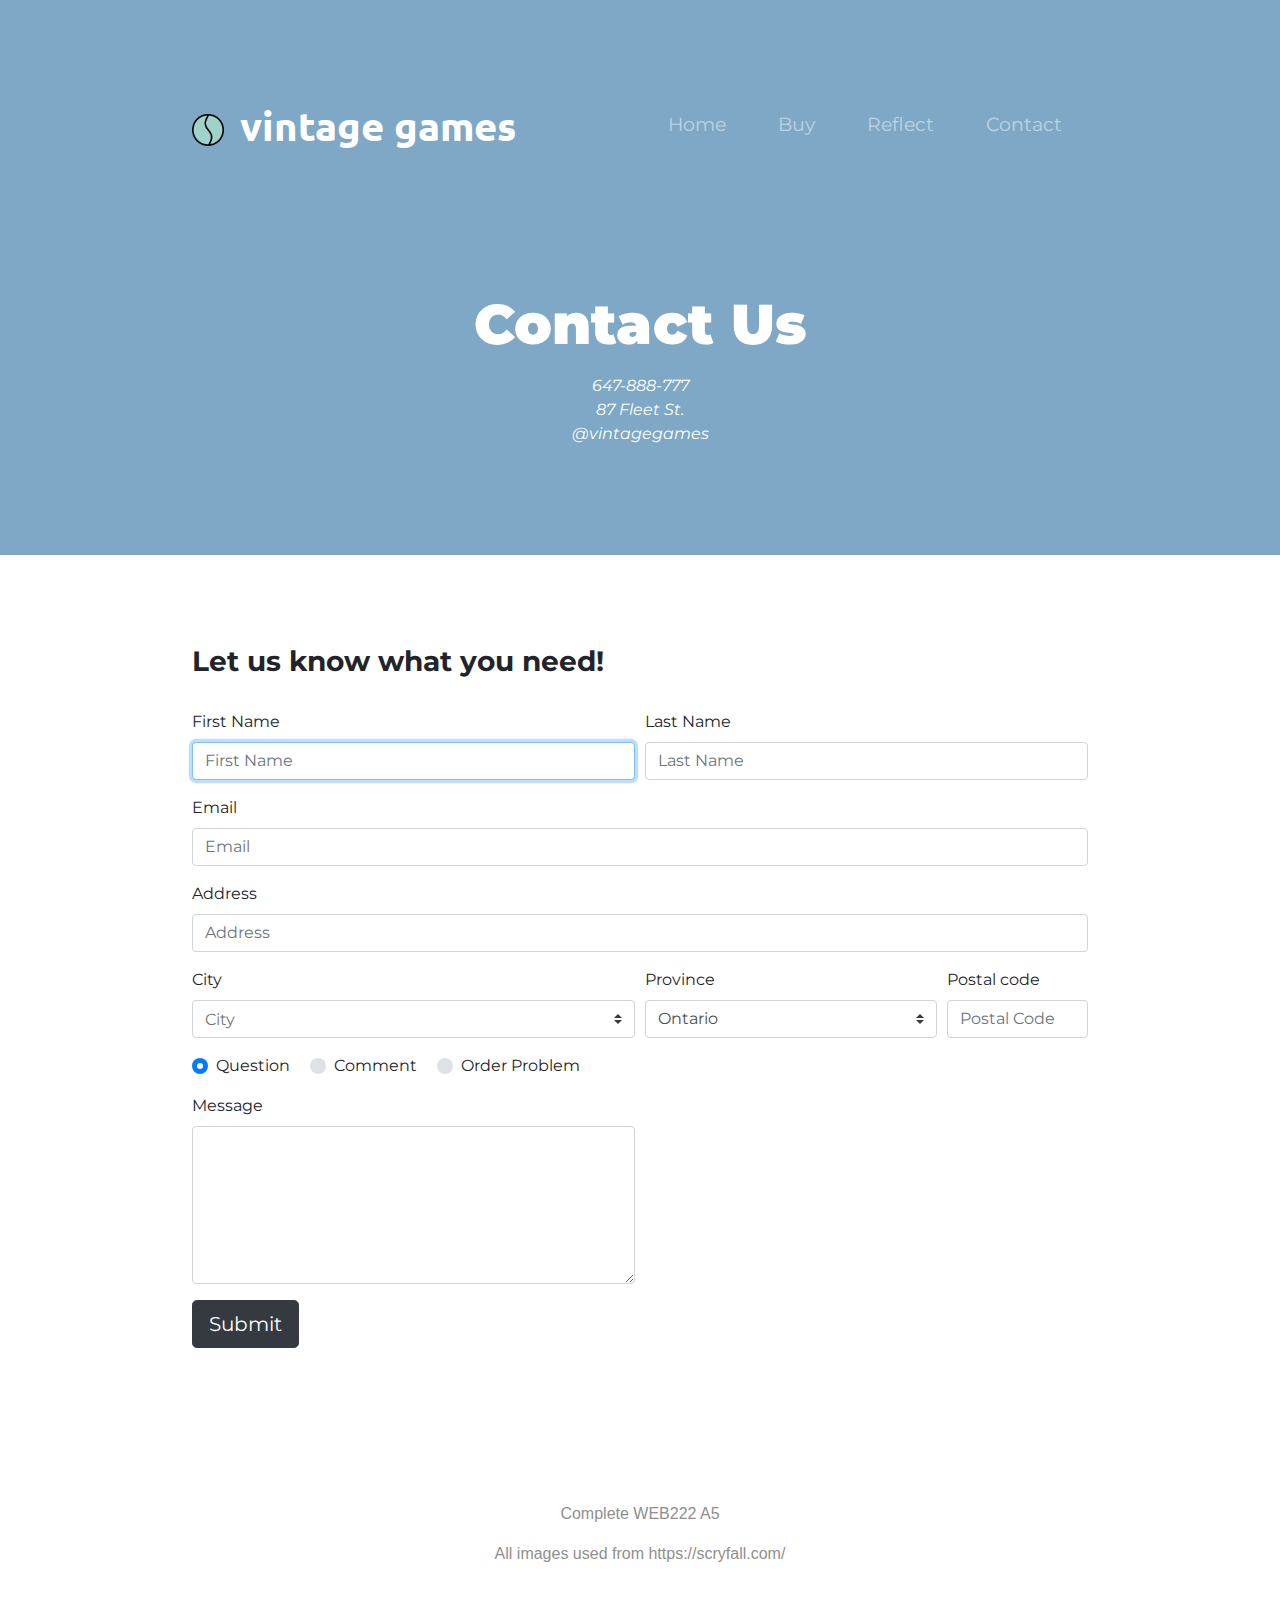
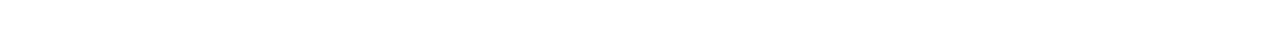
==== contact.html @ 032b77f7 "Added final assignment files." ====
<!-- This file houses the form to accept user input -->
<!DOCTYPE html>
<!--[if lt IE 7]>      <html class="no-js lt-ie9 lt-ie8 lt-ie7"> <![endif]-->
<!--[if IE 7]>         <html class="no-js lt-ie9 lt-ie8"> <![endif]-->
<!--[if IE 8]>         <html class="no-js lt-ie9"> <![endif]-->
<!--[if gt IE 8]><!--> <html class="no-js"> <!--<![endif]-->
    <head>
        <meta charset="utf-8">
        <meta http-equiv="X-UA-Compatible" content="IE=edge">
        <title>vintage games</title>
        <meta name="description" content="">
        <meta name="viewport" content="width=device-width, initial-scale=1">
        
    <!-- External CSS Libraries - Bootstrap Scripts (For stylistic purposes) -->
    <script src="https://code.jquery.com/jquery-3.3.1.slim.min.js" integrity="sha384-q8i/X+965DzO0rT7abK41JStQIAqVgRVzpbzo5smXKp4YfRvH+8abtTE1Pi6jizo" crossorigin="anonymous"></script>
    <script src="https://cdnjs.cloudflare.com/ajax/libs/popper.js/1.14.7/umd/popper.min.js" integrity="sha384-UO2eT0CpHqdSJQ6hJty5KVphtPhzWj9WO1clHTMGa3JDZwrnQq4sF86dIHNDz0W1" crossorigin="anonymous"></script>
    <script src="https://stackpath.bootstrapcdn.com/bootstrap/4.3.1/js/bootstrap.min.js" integrity="sha384-JjSmVgyd0p3pXB1rRibZUAYoIIy6OrQ6VrjIEaFf/nJGzIxFDsf4x0xIM+B07jRM" crossorigin="anonymous"></script>

    <!-- JS File -->
    <script src="js/contact.js" type="text/javascript"></script>

    <!-- Google Fonts -->
    <link href="https://fonts.googleapis.com/css?family=Montserrat:100,400,700,900|Ubuntu" rel="stylesheet">

    <!-- CSS Style Sheets -->
    <link rel="stylesheet" href="https://maxcdn.bootstrapcdn.com/bootstrap/4.0.0/css/bootstrap.min.css" integrity="sha384-Gn5384xqQ1aoWXA+058RXPxPg6fy4IWvTNh0E263XmFcJlSAwiGgFAW/dAiS6JXm" crossorigin="anonymous">
    <link rel="stylesheet" href="css/styles.css" />

    <!-- Font Awesome -->
    <link rel="stylesheet" href="https://use.fontawesome.com/releases/v5.8.1/css/all.css" integrity="sha384-50oBUHEmvpQ+1lW4y57PTFmhCaXp0ML5d60M1M7uH2+nqUivzIebhndOJK28anvf" crossorigin="anonymous">
    </head>
    <body>
        <section class="colored-section" id="title">

            <div class="container-fluid">
        
              <!-- Nav Bar -->
              <nav class="navbar navbar-expand-lg navbar-dark">
        
                <a class="navbar-brand" href=""><img src="images/store-logo.png" alt="store logo" style="width: 2rem; height: 2rem; margin-right: 1rem;">vintage games</a>
        
                <button class="navbar-toggler" type="button" data-toggle="collapse" data-target="#navbarTogglerDemo02">
                  <span class="navbar-toggler-icon"></span>
                </button>
        
                <div class="collapse navbar-collapse" id="navbarTogglerDemo02">
        
                  <ul class="navbar-nav ml-auto">
                    <li class="nav-item">
                      <a class="nav-link" href="index.html">Home</a>
                    </li>
                    <li class="nav-item">
                      <a class="nav-link" href="index.html">Buy</a>
                    </li>
                    <li class="nav-item">
                        <a class="nav-link" href="reflect.html">Reflect</a>
                      </li>
                    <li class="nav-item">
                      <a class="nav-link" href="contact.html">Contact</a>
                    </li>
                </ul>
        
                </div>
              </nav>
        
              <!-- Title -->
        
              <div class="contact-row">
        
                <div class="col-lg-12">
                  <h1>Contact Us</h1>
                  <i class="fas fa-phone"> 647-888-777</i><br>
                  <i class="fas fa-location-arrow"> 87 Fleet St.</i><br>
                  <i class="fab fa-instagram"> @vintagegames</i>
                </div>
              </div>
        
        </section>

        <!-- Form: user input and validation -->

        <section id="form">
            <div class="container-contact">
                <h3>Let us know what you need!</h2><br>

                    <form action="https://httpbin.org/post" method="POST" id="contact-form" novalidate>
                        <!-- Row #1 -->
                        <div class="form-row">
                          <!-- First Name -->
                          <div class="form-group col-md-6">
                            <label for="fname">First Name</label>
                            <input 
                            placeholder="First Name"
                            id="fname"
                            class="form-control"
                            name="fname"
                            autocomplete="given-name"
                            type="text"
                            autofocus
                            tabindex="1"
                            required
                            >
                            <!-- Message appears for invalid/empty boxes -->
                            <div class="invalid-feedback">Enter your first name.</div>
                          </div>

                          <!-- Last Name -->
                          <div class="form-group col-md-6">
                            <label for="lname">Last Name</label>
                            <input 
                            placeholder="Last Name"
                            id="lname"
                            class="form-control"
                            name="lname"
                            type="text"
                            tabindex="2"
                            required
                            >
                            <div class="invalid-feedback">Enter your last name.</div>
                          </div>
                        </div>

                        <!-- Row #2 -->
                        <div class="form-group">
                          <!-- Email -->
                          <label for="email">Email</label>
                          <input 
                          placeholder="Email"
                          id="email"
                          class="form-control" 
                          name="email"
                          autocomplete="email"
                          type="email" 
                          tabindex="3"
                          required
                          >
                          <div class="invalid-feedback">Enter your email (i.e johndoe@email.com).</div>
                        </div>

                        <!-- Row #3 -->
                        <div class="form-group">
                          <!-- Address -->
                          <label for="address">Address</label>
                          <input
                          placeholder="Address"
                          id="address"
                          name="address"
                          class="form-control"
                          autocomplete="street-address"
                          type="text" 
                          tabindex="4"
                          required
                          >
                          <div class="invalid-feedback">Enter your address.</div>
                        </div>
                        <div class="form-row">
                          <div class="form-group col-md-6">
                            <!-- City -->
                            <label for="city">City</label>
                            <input
                            id="CityInfo"
                            class="custom-select"
                            type="text"
                            list="cityList"
                            name="CityInfo"
                            placeholder="City"
                            tabindex="5"
                            required
                            >
                            <!-- Data list for popular cities in canada -->
                            <datalist id="cityList">
                              <option value="Toronto"></option>
                              <option value="Whitehorse"></option>
                              <option value="Regina"></option>
                              <option value="Victoria"></option>
                              <option value="Calgary"></option>
                              <option value="Ottawa"></option>
                              <option value="Edmonton"></option>
                              <option value="Saskatoon"></option>
                              <option value="St. John's"></option>
                              <option value="Niagara Falls"></option>
                              <option value="Halifax"></option>
                              <option value="London"></option>
                              <option value="Vancouver "></option>
                              <option value="Quebec City"></option>
                              <option value="Montreal"></option>
                              <option value="Winnipeg"></option>
                            </datalist>
                            <div class="invalid-feedback">Enter your city.</div>
                          </div>
                          <div class="form-group col-md-4">
                            <!-- Province -->
                            <label for="Province">Province</label>
                            <select 
                            id="Province" 
                            class="custom-select"
                            name="Province"
                            tabindex="6"
                            >
                            <option selected>Ontario</option>
                              <option>Nunavut</option>
                              <option>Quebec</option>
                              <option>Northwest Territories</option>
                              <option>British Columbia</option>
                              <option>Alberta</option>
                              <option>Saskatchewan</option>
                              <option>Manitoba</option>
                              <option>Yukon</option>
                              <option>Newfoundland and Labrador</option>
                              <option>New Brunswick</option>
                              <option>Nova Scotia</option>
                              <option>Prince Edward Island</option>
                              </select>
                            </select>
                            <div class="invalid-feedback">Enter your province.</div>
                          </div>

                          <div class="form-group col-md-2">
                          <!-- Postal Code -->
                          <label for="postalcode">Postal code</label>
                          <input
                          placeholder="Postal Code"
                          id="posteCode"
                          name="posteCode"
                          class="form-control"
                          type="text"
                          autocomplete="postal-code"
                          pattern="^[a-zA-Z]\d[a-zA-Z] ?\d[a-zA-Z]\d$"
                          tabindex="7"
                          required
                          />
                          <div class="invalid-feedback">Enter your postal code.</div>
                          </div>
                        </div>

                        <!-- Row #4 -->
                        <div class="form-row">
                          <!-- Stores radio options -->
                          <div class="col mb-3" id="radioOptions">
                            <!-- Radio question -->
                            <div class="custom-control custom-radio custom-control-inline">
                              <input
                                id="radioQuestion"
                                name="radioControl"
                                type="radio"
                                class="custom-control-input"
                                tabindex="10"
                                checked
                                required
                              />
                              <label class="custom-control-label" for="radioQuestion">Question</label>
                            </div>
                            <!-- Radio comment -->
                            <div class="custom-control custom-radio custom-control-inline">
                              <input
                                id="radioComment"
                                name="radioControl"
                                type="radio"
                                class="custom-control-input"
                              />
                              <label class="custom-control-label" for="radioComment">Comment</label>
                            </div>
                            <!-- Radio order problem -->
                            <div class="custom-control custom-radio custom-control-inline">
                              <input
                                id="radioOrder"
                                name="radioControl"
                                type="radio"
                                class="custom-control-input"
                              />
                              <label class="custom-control-label" for="radioOrder">Order Problem</label>
                            </div>
                          </div>
                        </div>
                        <!-- Order Number: appears when order problem is clicked -->
                        <div class="form-row" id="OrderNumberBox" hidden>
                          <div class="col-md-4 mb-3">
                            <label for="orderNumInfo">Order Number</label>
                            <input
                              name="orderNumInfo"
                              id="orderNumInfo"
                              class="form-control"
                              type="text"
                              placeholder="Order Number"
                              tabindex="11"
                            />
                            <div class="invalid-feedback">Enter your postal code.</div>
                          </div>
                        </div>
                        <div class="form-row">
                          <div class="col-md-6 mb-3">
                            <!-- Message box -->
                            <label for="messageInfo">Message</label>
                            <textarea
                              name="messageInfo"
                              id="messageInfo"
                              class="form-control"
                              rows="6"
                              tabindex="12"
                              required
                            >
                          </textarea>
                          </div>
                        </div>
                        <input type="text" name="nameHidden" id="nameHidden" value="GioLucero" hidden />
                
                        <input type="submit" class="btn btn-dark btn-lg button" value="Submit" tabindex="14" />
                      </form>
            </div>
        </section>

        <!-- Footer -->
        <footer class="white-section" id="footer">

            <div class="container-footer">

            <link class="fa-icon fab fa-twitter"></i><a href="https://twitter.com/"></link>
            <link class="fa-icon fab fa-facebook-f"></i><a href="https://www.facebook.com/"></link>
            <link class="fa-icon fab fa-instagram"></i><a href="https://www.instagram.com/"></link>
            <link class="fa-icon fas fa-envelope"></i><a href = "mailto: abc@example.com"></a></link>
            <p>Complete WEB222 A5</p>
            <p>All images used from https://scryfall.com/</p>

            </div>
        </footer>
        
        <script src="" async defer></script>
    </body>
</html>
---- css/styles.css ----
/* Add any CSS you need to this file. */
body {
  font-family: "Montserrat";
  text-align: center;
}

h1, h2, h3, h4, h5, h6 {
  font-family: "Montserrat";
  font-weight: 900;
}

h1 {
  color: white;
  font-size: 3.5rem;
  line-height: 1.5;
}

h3 {
  font-family: "Montserrat";
  font-weight: 700;
}

p {
  font-family: Work Sans, sans-serif;
  color: #8f8f8f;
}

.reflection-text {
  font-family: Arial, Helvetica, sans-serif;
  color: black;
  font-weight: 500;
}

/* Headings*/

.big-heading {
  font-family: "Montserrat";
  font-weight: 900;
  line-height: 1.5;
  text-align: left;
}

.section-heading {
  font-size: 3rem;
  line-height: 1.5;
}

/* Containers */

.container-fluid {
  padding: 7% 15%;
}

.container-footer {
  padding: 5% 15%;
}

.row {
  padding: 50px 0;
}

.contact-row {
  padding: 50px 0 20px;
}

.container-contact {
  text-align: left;
  padding: 7% 15%;
}

/* Sections */

.colored-section {
  background-color: #7ea8c6;
  color: #fff;
}

.white-section {
  background-color: #fff;
}

/* Navigation Bar */

.navbar {
  padding: 0 0 4.5rem;
}

.navbar-categories {
  display: grid;
  grid-template-columns: 4fr 4fr 4fr 4fr 4fr 4fr;
  background-color: #b7efcd;
  column-gap: 1em;
  padding: 1rem;
  text-align: center
}


.navbar-brand {
  font-size: 2.5rem;
  font-family: "Ubuntu";
  font-weight: bold;
}

.nav-item {
  padding: 0 18px;
}

.nav-link {
  font-size: 1.2rem;
  font-family: "Montserrat";
}

/* Buttons */

.button-category {
  border: none;
  border-radius: 10px;
  color: var(--text-primary);
  background-color: var(--bg-navbar);
  text-align: left;
  text-decoration: none;
  font-size: 1em;
  cursor: pointer;
}

.button-category:hover {
  color: #fff;
}

.home-button {
  margin: 10%;
  margin-right: 50%;
}

/* Title Section */

.container-fluid#title {
  padding: 3% 7% 15%;
  text-align: left;
}

/* Title Image */

.title-img {
  width: 80%;
  position: absolute;
  right: 10%
}

/* Call to Action Section */

.cta-text {
  font-family: "Montserrat";
  font-weight: 900;
  font-size: 3.5rem;
  line-height: 1.5;
}

/* Footer Section */

.fa-icon {
  color: black;
  padding: 20px 10px;
}

.fa-icon:hover{
  color: grey;
}

/* Wrapper */

.wrapper {
  display: grid;
  grid-template-columns: 1fr 1fr 1fr 1fr 1fr;
  row-gap: 1em;
  column-gap: 1em;
  padding: 2em;
  margin: 1em;
}

.wrapper h2 {
  font-weight: 700;
  font-size: larger;
  text-align: center;
  padding-top: 5%;
  border-top: 1.5px solid grey;
  border-width: 2px;
}

.wrapper img {
  padding: 5%;
}

.product img {
  width: auto;
  max-height: 300px;
  display: block;
  margin-left: auto;
  margin-right: auto;
}

.product p {
  font-family: Work Sans, sans-serif;
  text-align: center;
}

.hidden {
  display: none;
}

@media (max-width: 1028px) {

#title {
  text-align: center;
}

.title-img {
  position: static;
  transform: rotate(0);
}

}
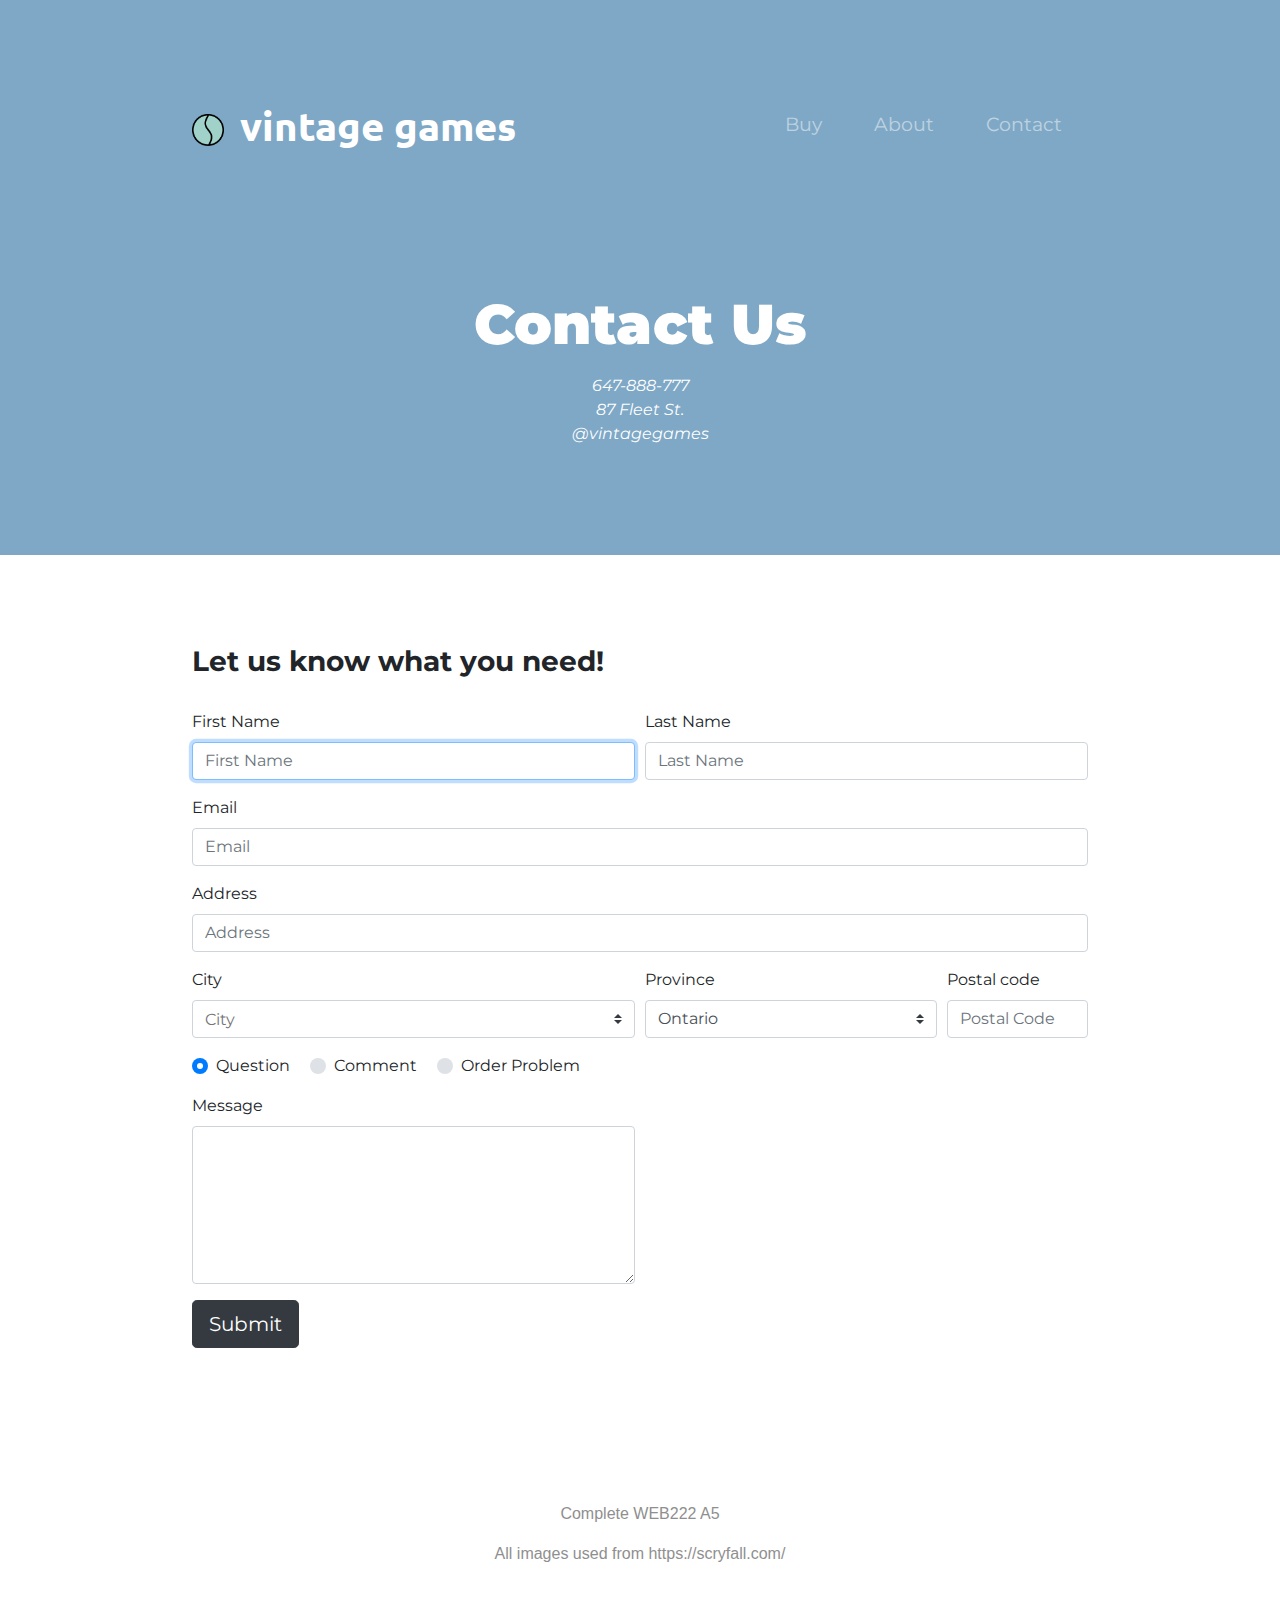
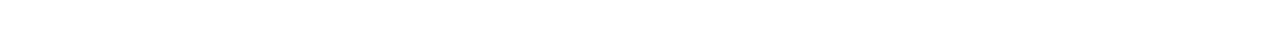
==== commit 5fe0deea: "Final updates to webpage." ====
--- a/contact.html
+++ b/contact.html
@@ -47,13 +47,10 @@
         
                   <ul class="navbar-nav ml-auto">
                     <li class="nav-item">
-                      <a class="nav-link" href="index.html">Home</a>
-                    </li>
-                    <li class="nav-item">
                       <a class="nav-link" href="index.html">Buy</a>
                     </li>
                     <li class="nav-item">
-                        <a class="nav-link" href="reflect.html">Reflect</a>
+                        <a class="nav-link" href="reflect.html">About</a>
                       </li>
                     <li class="nav-item">
                       <a class="nav-link" href="contact.html">Contact</a>
--- a/css/styles.css
+++ b/css/styles.css
@@ -112,6 +112,14 @@
 
 /* Buttons */
 
+.started-button {
+  color: #fff;
+}
+
+.started-button:hover {
+  color: azure;
+}
+
 .button-category {
   border: none;
   border-radius: 10px;
